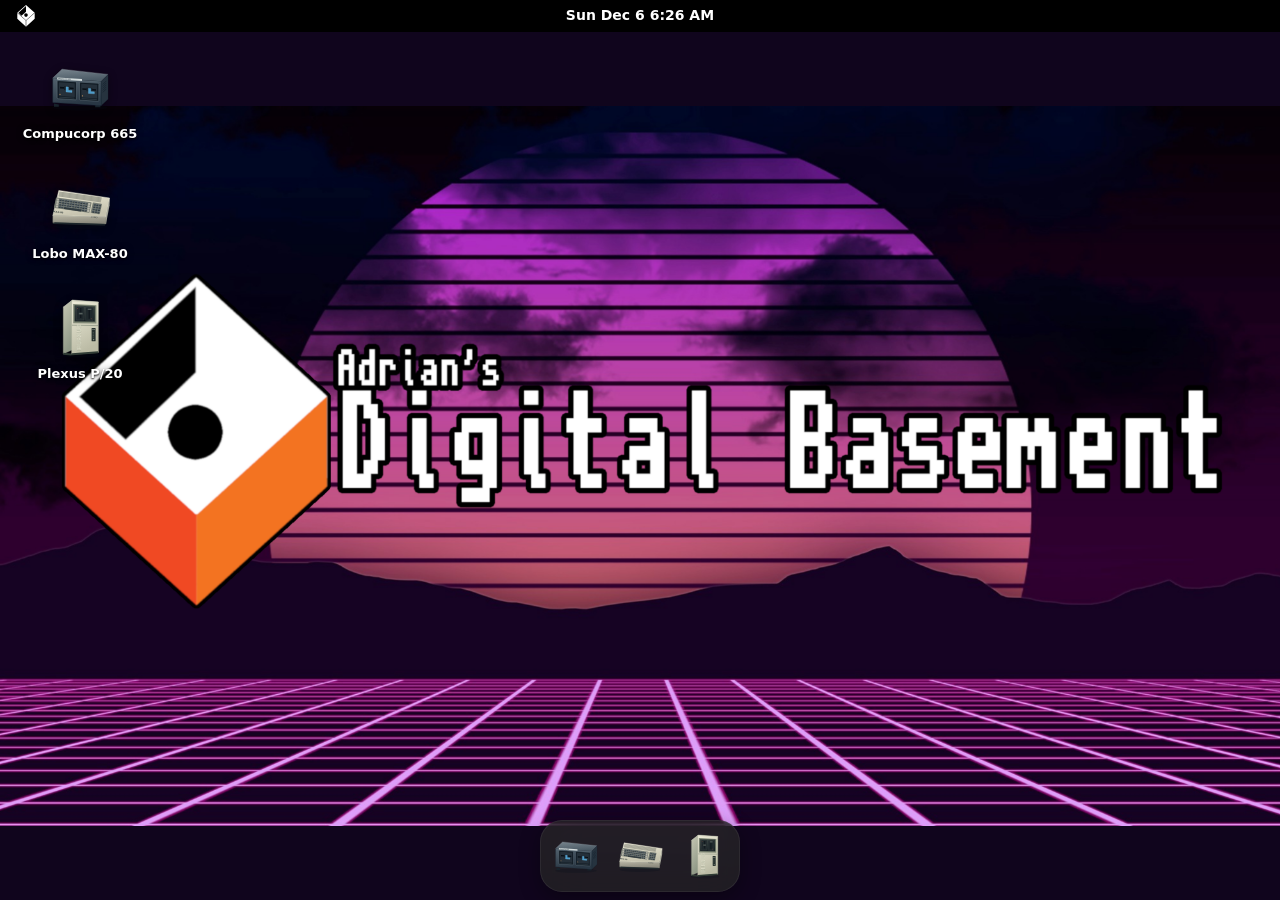
==== index.html @ 2258a59b "Replace sound and power icons with top-left basement menu" ====
<!doctype html>
<html lang="en">
<head>
  <meta charset="utf-8">
  <meta name="viewport" content="width=device-width, initial-scale=1, viewport-fit=cover">
  <meta name="color-scheme" content="dark">
  <meta name="description" content="A desktop of vintage computer emulators that run in your browser.">
  <title>ADB Web Emulators</title>
  <link rel="icon" href="icons/favicon.svg" type="image/svg+xml">
  <link rel="stylesheet" href="css/desktop.css">
  <script type="module" src="js/desktop.js"></script>
</head>
<body>
  <header id="topbar">
    <div class="topbar-start">
      <button id="tray-btn" class="topbar-pill brand-menu" type="button" aria-haspopup="menu" aria-controls="system-menu" aria-expanded="false" aria-label="Adrian's Digital Basement menu" title="Adrian's Digital Basement">
        <svg viewBox="0 0 64 80" aria-hidden="true">
          <path fill="currentColor" fill-rule="evenodd" d="M32 3 61 29v20L32 76 3 49V29Z M7 29 32 7v19L17 39Z M38 37a6 6 0 1 0-12 0 6 6 0 0 0 12 0Z M4 29l28 25.2L60 29v1.8L32.8 55.1V74h-1.6V55.1L4 30.8Z"/>
        </svg>
      </button>
    </div>
    <div class="topbar-center">
      <time id="clock" class="topbar-pill"></time>
    </div>
  </header>

  <main id="desktop">
    <div id="desktop-icons" role="group" aria-label="Emulators"></div>
    <div id="windows"></div>
    <p id="desktop-message" hidden></p>
  </main>

  <div id="dock-wrap">
    <nav id="dock" aria-label="Dock">
      <div id="dock-apps"></div>
    </nav>
  </div>
  <div id="dock-reveal" aria-hidden="true"></div>

  <div id="system-menu" hidden role="menu">
    <button type="button" role="menuitem" data-cmd="about">
      <svg viewBox="0 0 16 16" aria-hidden="true"><circle cx="8" cy="8" r="6.25" fill="none" stroke="currentColor" stroke-width="1.5"/><path d="M8 7.25v4" stroke="currentColor" stroke-width="1.6" stroke-linecap="round"/><circle cx="8" cy="4.9" r="1" fill="currentColor"/></svg>
      About
    </button>
    <button type="button" role="menuitem" data-cmd="reset-layout">
      <svg viewBox="0 0 16 16" aria-hidden="true"><rect x="2" y="2.5" width="12" height="11" rx="2" fill="none" stroke="currentColor" stroke-width="1.5"/><path d="M2 6h12" stroke="currentColor" stroke-width="1.5"/></svg>
      Reset window layout
    </button>
    <button type="button" role="menuitem" data-cmd="close-all">
      <svg viewBox="0 0 16 16" aria-hidden="true"><path d="M4 4l8 8M12 4l-8 8" stroke="currentColor" stroke-width="1.7" stroke-linecap="round"/></svg>
      Close all windows
    </button>
  </div>

  <dialog id="about-dialog">
    <form method="dialog" class="about">
      <button class="hb-btn about-close" value="close" aria-label="Close">
        <svg viewBox="0 0 16 16" aria-hidden="true"><path d="M4.5 4.5l7 7M11.5 4.5l-7 7"/></svg>
      </button>
      <img src="icons/favicon.svg" alt="" width="96" height="96">
      <h2>ADB Web Emulators</h2>
      <p class="about-sub">Vintage computers, running in your browser</p>
      <ul id="about-apps" class="about-list"></ul>
      <p class="about-foot"><a href="https://github.com/k6lcm/adb-web-emus" target="_blank" rel="noopener">Source on GitHub</a></p>
    </form>
  </dialog>

  <template id="window-tpl">
    <section class="window" role="dialog">
      <div class="window-frame">
        <header class="headerbar">
          <div class="hb-start">
            <button class="hb-btn flat" type="button" data-action="reload" title="Restart emulator" aria-label="Restart emulator">
              <svg viewBox="0 0 16 16" aria-hidden="true"><path d="M13 8a5 5 0 1 1-1.46-3.54M13 2.75V5.5h-2.75"/></svg>
            </button>
            <button class="hb-btn flat" type="button" data-action="newtab" title="Open in new tab" aria-label="Open in new tab">
              <svg viewBox="0 0 16 16" aria-hidden="true"><path d="M9.5 2.75h3.75V6.5M13.25 2.75 7.5 8.5M11.5 9.5v3.75h-8.75V4.5H6.5"/></svg>
            </button>
          </div>
          <div class="hb-title"><img class="hb-icon" alt="" width="18" height="18"><span></span></div>
          <div class="hb-end">
            <button class="hb-btn round" type="button" data-action="minimize" title="Minimize" aria-label="Minimize">
              <svg viewBox="0 0 16 16" aria-hidden="true"><path d="M4.5 11h7"/></svg>
            </button>
            <button class="hb-btn round" type="button" data-action="maximize" title="Maximize" aria-label="Maximize">
              <svg class="icon-max" viewBox="0 0 16 16" aria-hidden="true"><rect x="4.25" y="4.25" width="7.5" height="7.5" rx="1"/></svg>
              <svg class="icon-restore" viewBox="0 0 16 16" aria-hidden="true"><rect x="3.5" y="5.75" width="6.75" height="6.75" rx="1"/><path d="M6 3.5h5.5a1 1 0 0 1 1 1V10"/></svg>
            </button>
            <button class="hb-btn round" type="button" data-action="close" title="Close" aria-label="Close">
              <svg viewBox="0 0 16 16" aria-hidden="true"><path d="M4.75 4.75l6.5 6.5M11.25 4.75l-6.5 6.5"/></svg>
            </button>
          </div>
        </header>
        <div class="window-body">
          <iframe allow="autoplay; fullscreen; gamepad; clipboard-write" referrerpolicy="same-origin"></iframe>
        </div>
      </div>
      <div class="rz" data-dir="n"></div><div class="rz" data-dir="s"></div>
      <div class="rz" data-dir="e"></div><div class="rz" data-dir="w"></div>
      <div class="rz" data-dir="ne"></div><div class="rz" data-dir="nw"></div>
      <div class="rz" data-dir="se"></div><div class="rz" data-dir="sw"></div>
    </section>
  </template>
</body>
</html>
---- css/desktop.css ----
/* ADB Web Emulators: GNOME / libadwaita-style desktop shell (dark). */

:root {
  --topbar-h: 32px;
  --accent: #3584e4;
  --accent-soft: rgba(53, 132, 228, 0.35);
  --fg: #ffffff;
  --fg-dim: rgba(255, 255, 255, 0.72);
  --window-bg: #1e1e1e;
  --headerbar-bg: #303030;
  --headerbar-backdrop: #242424;
  --popover-bg: #383838;
  --radius-window: 12px;
  --shadow-window: 0 0 0 1px rgba(0, 0, 0, 0.75), 0 2px 4px rgba(0, 0, 0, 0.35), 0 12px 36px rgba(0, 0, 0, 0.55);
  --shadow-window-backdrop: 0 0 0 1px rgba(0, 0, 0, 0.75), 0 2px 6px rgba(0, 0, 0, 0.35);
  --font: "Adwaita Sans", Cantarell, Inter, system-ui, -apple-system, "Segoe UI", Roboto, sans-serif;
}

* { box-sizing: border-box; }

html, body {
  margin: 0;
  height: 100%;
  overflow: hidden;
  overscroll-behavior: none;
}

body {
  font: 14px/1.4 var(--font);
  color: var(--fg);
  background: #10051d;
  -webkit-font-smoothing: antialiased;
  user-select: none;
  -webkit-user-select: none;
}

button {
  font: inherit;
  color: inherit;
  background: none;
  border: 0;
  padding: 0;
  cursor: default;
}

button:focus-visible,
input:focus-visible,
a:focus-visible {
  outline: 2px solid rgba(53, 132, 228, 0.8);
  outline-offset: 1px;
}

svg { display: block; }

/* While dragging/resizing, iframes must not swallow pointer events. */
body.wm-busy iframe { pointer-events: none; }
body.wm-busy { cursor: grabbing; }

/* ---------- Top bar ---------- */

#topbar {
  position: fixed;
  inset: 0 0 auto 0;
  height: var(--topbar-h);
  display: grid;
  grid-template-columns: 1fr auto 1fr;
  align-items: center;
  padding: 0 4px;
  background: #000;
  font-weight: 700;
  z-index: 100000;
}

.topbar-center { grid-column: 2; justify-self: center; }
.topbar-start { grid-column: 1; grid-row: 1; justify-self: start; }

.topbar-pill {
  display: flex;
  align-items: center;
  gap: 10px;
  height: 24px;
  padding: 0 12px;
  border-radius: 999px;
  white-space: nowrap;
  transition: background-color 120ms;
}

button.topbar-pill:hover,
#clock:hover { background: rgba(255, 255, 255, 0.17); }
button.topbar-pill.active { background: rgba(255, 255, 255, 0.25); }

.brand-menu { height: 28px; padding: 0 12px; border-radius: 6px; }
.brand-menu svg { width: 20px; height: 24px; }

/* ---------- Desktop + icons ---------- */

#desktop {
  position: fixed;
  inset: var(--topbar-h) 0 0 0;
  background: #10051d url("images/adb-wallpaper.png") center / contain no-repeat;
}

#desktop-icons {
  position: absolute;
  top: 16px;
  left: 16px;
  display: grid;
  grid-auto-flow: column;
  grid-template-rows: repeat(auto-fill, 112px);
  gap: 8px;
  max-height: calc(100% - 120px);
}

.desktop-icon {
  width: 128px;
  height: 112px;
  display: flex;
  flex-direction: column;
  align-items: center;
  gap: 6px;
  padding: 8px 4px;
  border-radius: 10px;
  text-align: center;
  font-size: 13px;
  font-weight: 600;
  text-shadow: 0 1px 2px rgba(0, 0, 0, 0.9), 0 0 6px rgba(0, 0, 0, 0.5);
}

.desktop-icon img {
  width: 64px;
  height: 64px;
  filter: drop-shadow(0 2px 4px rgba(0, 0, 0, 0.45));
}

.desktop-icon span {
  line-height: 1.2;
  white-space: nowrap;
}

.desktop-icon:hover { background: rgba(255, 255, 255, 0.1); }
.desktop-icon.selected { background: var(--accent-soft); }

#desktop-message {
  position: absolute;
  inset: auto 0 45% 0;
  text-align: center;
  color: var(--fg-dim);
  font-size: 16px;
}

/* ---------- Windows ---------- */

#windows { position: absolute; inset: 0; pointer-events: none; }

.window {
  position: fixed;
  min-width: 320px;
  min-height: 200px;
  pointer-events: auto;
  border-radius: var(--radius-window);
  box-shadow: var(--shadow-window-backdrop);
  transition: opacity 160ms ease, transform 200ms cubic-bezier(0.25, 0.46, 0.45, 0.94), box-shadow 160ms;
  animation: window-open 200ms cubic-bezier(0.25, 0.46, 0.45, 0.94);
}

@keyframes window-open {
  from { opacity: 0; transform: scale(0.94); }
}

.window.focused { box-shadow: var(--shadow-window); }

.window.minimized {
  opacity: 0;
  visibility: hidden;
  transform: translateY(40%) scale(0.5);
  pointer-events: none;
  transition: opacity 180ms ease, transform 220ms ease, visibility 0s 220ms;
}

.window.maximized,
body.mobile .window {
  left: 0 !important;
  top: var(--topbar-h) !important;
  width: 100% !important;
  height: calc(100% - var(--topbar-h)) !important;
  border-radius: 0;
}

.window-frame {
  position: absolute;
  inset: 0;
  display: flex;
  flex-direction: column;
  overflow: hidden;
  border-radius: inherit;
  background: var(--window-bg);
}

.headerbar {
  flex: 0 0 46px;
  display: grid;
  grid-template-columns: 1fr auto 1fr;
  align-items: center;
  gap: 6px;
  padding: 0 8px;
  background: var(--headerbar-backdrop);
  box-shadow: inset 0 -1px rgba(0, 0, 0, 0.36);
  touch-action: none;
}

.window.focused .headerbar { background: var(--headerbar-bg); }

.hb-start, .hb-end { display: flex; align-items: center; gap: 6px; }
.hb-end { justify-self: end; gap: 12px; padding-right: 4px; }

.hb-title {
  display: flex;
  align-items: center;
  gap: 8px;
  min-width: 0;
  font-weight: 700;
  color: var(--fg-dim);
}

.window.focused .hb-title { color: var(--fg); }
.hb-title span { overflow: hidden; text-overflow: ellipsis; white-space: nowrap; }

.hb-btn svg {
  width: 16px;
  height: 16px;
  fill: none;
  stroke: currentColor;
  stroke-width: 1.6;
  stroke-linecap: round;
  stroke-linejoin: round;
}

.hb-btn.flat {
  width: 34px;
  height: 34px;
  display: grid;
  place-items: center;
  border-radius: 6px;
  color: var(--fg-dim);
}

.window.focused .hb-btn.flat { color: var(--fg); }
.hb-btn.flat:hover { background: rgba(255, 255, 255, 0.1); }
.hb-btn.flat:active { background: rgba(255, 255, 255, 0.16); }

.hb-btn.round {
  width: 24px;
  height: 24px;
  display: grid;
  place-items: center;
  border-radius: 50%;
  background: rgba(255, 255, 255, 0.1);
}

.hb-btn.round:hover { background: rgba(255, 255, 255, 0.15); }
.hb-btn.round:active { background: rgba(255, 255, 255, 0.3); }

.icon-restore { display: none !important; }
.window.maximized .icon-max { display: none !important; }
.window.maximized .icon-restore { display: block !important; }

body.mobile [data-action="minimize"],
body.mobile [data-action="maximize"] { display: none; }

.window-body {
  position: relative;
  flex: 1 1 auto;
  background: #000;
}

.window-body iframe {
  position: absolute;
  inset: 0;
  width: 100%;
  height: 100%;
  border: 0;
  display: block;
  background: #000;
}

/* Resize handles sit just outside the frame. */
.rz { position: absolute; z-index: 2; }
.rz[data-dir="n"]  { top: -4px; left: 10px; right: 10px; height: 8px; cursor: ns-resize; }
.rz[data-dir="s"]  { bottom: -4px; left: 10px; right: 10px; height: 8px; cursor: ns-resize; }
.rz[data-dir="e"]  { right: -4px; top: 10px; bottom: 10px; width: 8px; cursor: ew-resize; }
.rz[data-dir="w"]  { left: -4px; top: 10px; bottom: 10px; width: 8px; cursor: ew-resize; }
.rz[data-dir="ne"] { top: -4px; right: -4px; width: 16px; height: 16px; cursor: nesw-resize; }
.rz[data-dir="sw"] { bottom: -4px; left: -4px; width: 16px; height: 16px; cursor: nesw-resize; }
.rz[data-dir="nw"] { top: -4px; left: -4px; width: 16px; height: 16px; cursor: nwse-resize; }
.rz[data-dir="se"] { bottom: -4px; right: -4px; width: 16px; height: 16px; cursor: nwse-resize; }
.window.maximized .rz, body.mobile .rz { display: none; }

/* ---------- Dock ---------- */

#dock-wrap {
  position: fixed;
  left: 0;
  right: 0;
  bottom: 0;
  display: flex;
  justify-content: center;
  padding-bottom: 8px;
  pointer-events: none;
  z-index: 90000;
}

#dock {
  display: flex;
  align-items: center;
  gap: 4px;
  padding: 6px;
  border-radius: 22px;
  background: rgba(36, 36, 36, 0.78);
  -webkit-backdrop-filter: blur(24px) saturate(1.4);
  backdrop-filter: blur(24px) saturate(1.4);
  box-shadow: 0 0 0 1px rgba(255, 255, 255, 0.06) inset, 0 6px 20px rgba(0, 0, 0, 0.35);
  pointer-events: auto;
  transition: transform 260ms cubic-bezier(0.25, 0.46, 0.45, 0.94), opacity 200ms;
}

#dock.hidden {
  transform: translateY(calc(100% + 16px));
  opacity: 0;
  pointer-events: none;
}

#dock-apps { display: flex; gap: 4px; }

.dock-item {
  position: relative;
  width: 60px;
  height: 60px;
  display: grid;
  place-items: center;
  border-radius: 14px;
  transition: background-color 120ms;
}

.dock-item:hover { background: rgba(255, 255, 255, 0.12); }
.dock-item:active { background: rgba(255, 255, 255, 0.2); }
.dock-item img { width: 48px; height: 48px; }

.dock-dot {
  position: absolute;
  bottom: 1px;
  left: 50%;
  width: 5px;
  height: 5px;
  margin-left: -2.5px;
  border-radius: 50%;
  background: #fff;
  opacity: 0;
  transition: opacity 150ms, width 150ms, margin-left 150ms, border-radius 150ms;
}

.dock-item.running .dock-dot { opacity: 0.8; }
.dock-item.focused .dock-dot { opacity: 1; width: 14px; margin-left: -7px; border-radius: 3px; }


#dock-reveal {
  position: fixed;
  left: 0;
  right: 0;
  bottom: 0;
  height: 6px;
  z-index: 89999;
  display: none;
}

body.dock-autohidden #dock-reveal { display: block; }

/* ---------- Desktop menu ---------- */

#system-menu {
  position: fixed;
  top: calc(var(--topbar-h) + 6px);
  left: 8px;
  z-index: 100001;
  width: 260px;
  padding: 10px;
  border-radius: 22px;
  background: var(--popover-bg);
  box-shadow: 0 0 0 1px rgba(0, 0, 0, 0.6), 0 8px 28px rgba(0, 0, 0, 0.5);
  display: flex;
  flex-direction: column;
  gap: 2px;
  animation: pop-in 140ms ease;
}

#system-menu[hidden] { display: none; }

@keyframes pop-in { from { opacity: 0; transform: translateY(-6px) scale(0.98); } }

#system-menu button {
  display: flex;
  align-items: center;
  gap: 12px;
  height: 40px;
  padding: 0 14px;
  border-radius: 12px;
  text-align: left;
}

#system-menu button:hover { background: rgba(255, 255, 255, 0.1); }
#system-menu svg { width: 16px; height: 16px; }

/* ---------- About dialog ---------- */

#about-dialog {
  width: min(640px, calc(100vw - 32px));
  max-height: calc(100dvh - 32px);
  padding: 0;
  border: 0;
  border-radius: 14px;
  color: var(--fg);
  background: #2e2e32;
  box-shadow: 0 0 0 1px rgba(0, 0, 0, 0.7), 0 16px 48px rgba(0, 0, 0, 0.6);
}

#about-dialog::backdrop { background: rgba(0, 0, 0, 0.4); }

.about {
  position: relative;
  display: flex;
  flex-direction: column;
  align-items: center;
  padding: 36px 24px 20px;
  text-align: center;
}

.about h2 { margin: 16px 0 2px; font-size: 20px; }
.about-sub { margin: 0 0 20px; color: var(--fg-dim); }

.about-close {
  position: absolute;
  top: 10px;
  right: 10px;
  width: 24px;
  height: 24px;
  display: grid;
  place-items: center;
  border-radius: 50%;
  background: rgba(255, 255, 255, 0.1);
}

.about-close:hover { background: rgba(255, 255, 255, 0.15); }

.about-list {
  list-style: none;
  width: 100%;
  margin: 0;
  padding: 0;
  border-radius: 12px;
  background: rgba(255, 255, 255, 0.06);
  box-shadow: 0 0 0 1px rgba(0, 0, 0, 0.3);
  text-align: left;
  user-select: text;
}

.about-list > li {
  display: flex;
  align-items: center;
  gap: 12px;
  padding: 10px 14px;
}

.about-list > li + li { border-top: 1px solid rgba(0, 0, 0, 0.3); }
.about-list img { width: 32px; height: 32px; flex: none; }
.about-list .meta { display: flex; flex-direction: column; min-width: 0; }
.about-list .meta b { font-weight: 600; }
.about-list .meta small { color: var(--fg-dim); font-size: 12px; overflow-wrap: anywhere; }

.about a { color: #78aeed; text-decoration: none; }
.about a:hover { text-decoration: underline; }
.about-foot { margin: 18px 0 0; }

/* ---------- Mobile ---------- */

body.mobile #desktop-icons {
  left: 0;
  right: 0;
  justify-content: center;
  grid-auto-flow: row;
  grid-template-columns: repeat(auto-fill, 128px);
  grid-template-rows: none;
}

body.mobile .headerbar { flex-basis: 42px; }

@media (prefers-reduced-motion: reduce) {
  *, *::before, *::after { animation: none !important; transition: none !important; }
}

/* Videos open inside the desktop with a direct YouTube fallback. */
.machine-videos { margin-top: 12px; }
.video-heading { cursor: pointer; font-size: 12px; font-weight: 700; color: #9fcaff; }
.video-list { list-style: none; margin: 6px 0 0; padding: 0; }
.video-list li { margin: 0 0 12px; }
.video-list li:last-child { margin-bottom: 0; }
.video-list a { display: block; line-height: 1.4; }
.video-list small { display: block; margin-top: 2px; }
.video-window .window-body { display: flex; flex-direction: column; }
.video-window .window-body iframe { position: static; flex: 1; min-height: 0; height: auto; }
.video-fallback { flex: none; padding: 8px 12px; background: #242429; color: #9fcaff; font-size: 12px; }
.video-window [hidden] { display: none; }
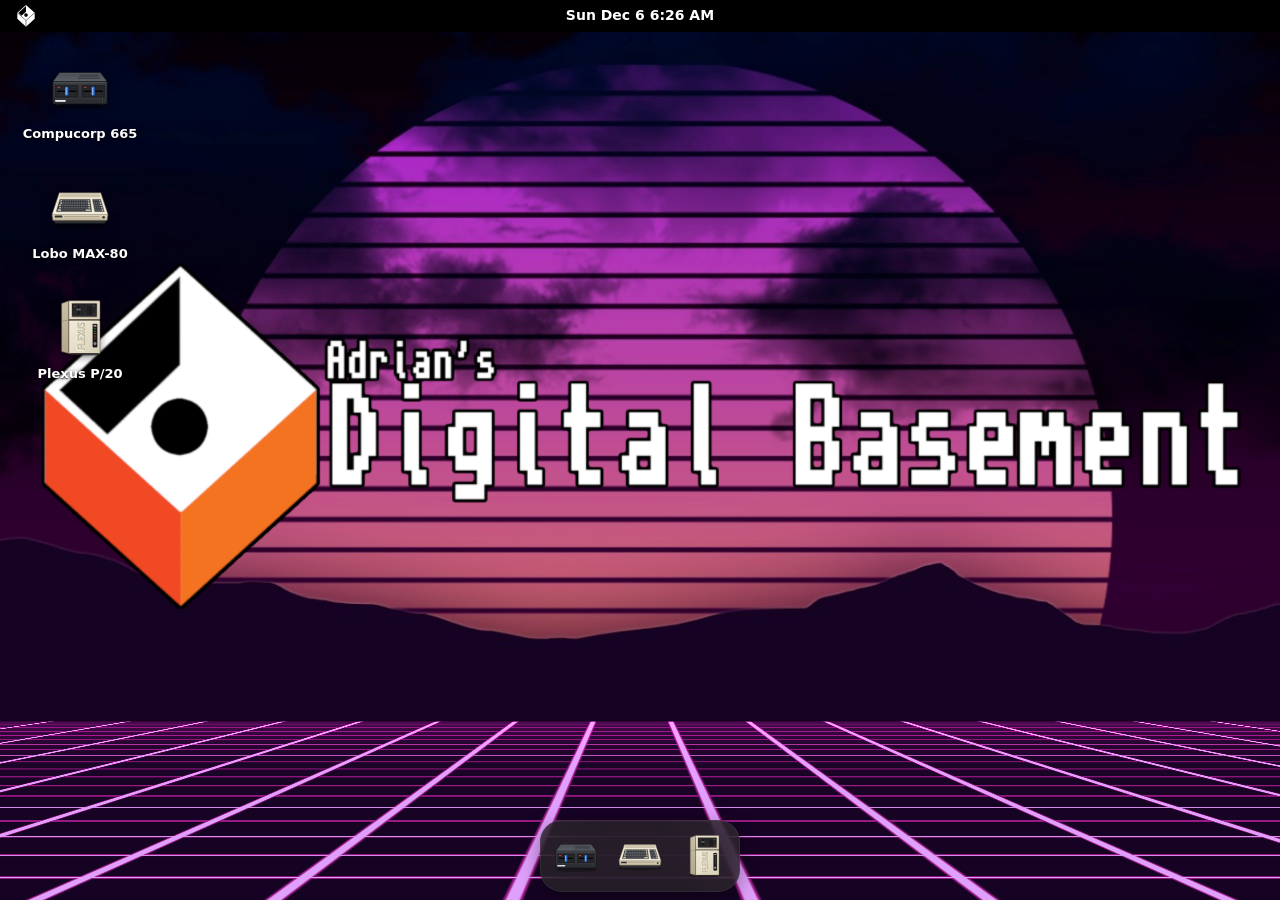
==== commit dd435e6c: "Publish web app from a9eabefbfae0461984b034b153a79cb8744b1b37" ====
--- a/index.html
+++ b/index.html
@@ -6,7 +6,7 @@
   <meta name="color-scheme" content="dark">
   <meta name="description" content="A desktop of vintage computer emulators that run in your browser.">
   <title>ADB Web Emulators</title>
-  <link rel="icon" href="icons/favicon.svg" type="image/svg+xml">
+  <link rel="icon" href="icons/favicon.png" type="image/png">
   <link rel="stylesheet" href="css/desktop.css">
   <script type="module" src="js/desktop.js"></script>
 </head>
@@ -57,7 +57,7 @@
       <button class="hb-btn about-close" value="close" aria-label="Close">
         <svg viewBox="0 0 16 16" aria-hidden="true"><path d="M4.5 4.5l7 7M11.5 4.5l-7 7"/></svg>
       </button>
-      <img src="icons/favicon.svg" alt="" width="96" height="96">
+      <img src="icons/basement.png" alt="Adrian's Digital Basement logo" width="96" height="127">
       <h2>ADB Web Emulators</h2>
       <p class="about-sub">Vintage computers, running in your browser</p>
       <ul id="about-apps" class="about-list"></ul>
--- a/css/desktop.css
+++ b/css/desktop.css
@@ -97,7 +97,19 @@
 #desktop {
   position: fixed;
   inset: var(--topbar-h) 0 0 0;
-  background: #10051d url("images/adb-wallpaper.png") center / contain no-repeat;
+  background: #10051d;
+}
+
+/* Static still, used only when the WebGL wallpaper can't run. */
+#desktop.wallpaper-static { background: #10051d url("images/adb-wallpaper.png") center / cover no-repeat; }
+
+#wallpaper {
+  position: absolute;
+  inset: 0;
+  width: 100%;
+  height: 100%;
+  display: block;
+  pointer-events: none;
 }
 
 #desktop-icons {
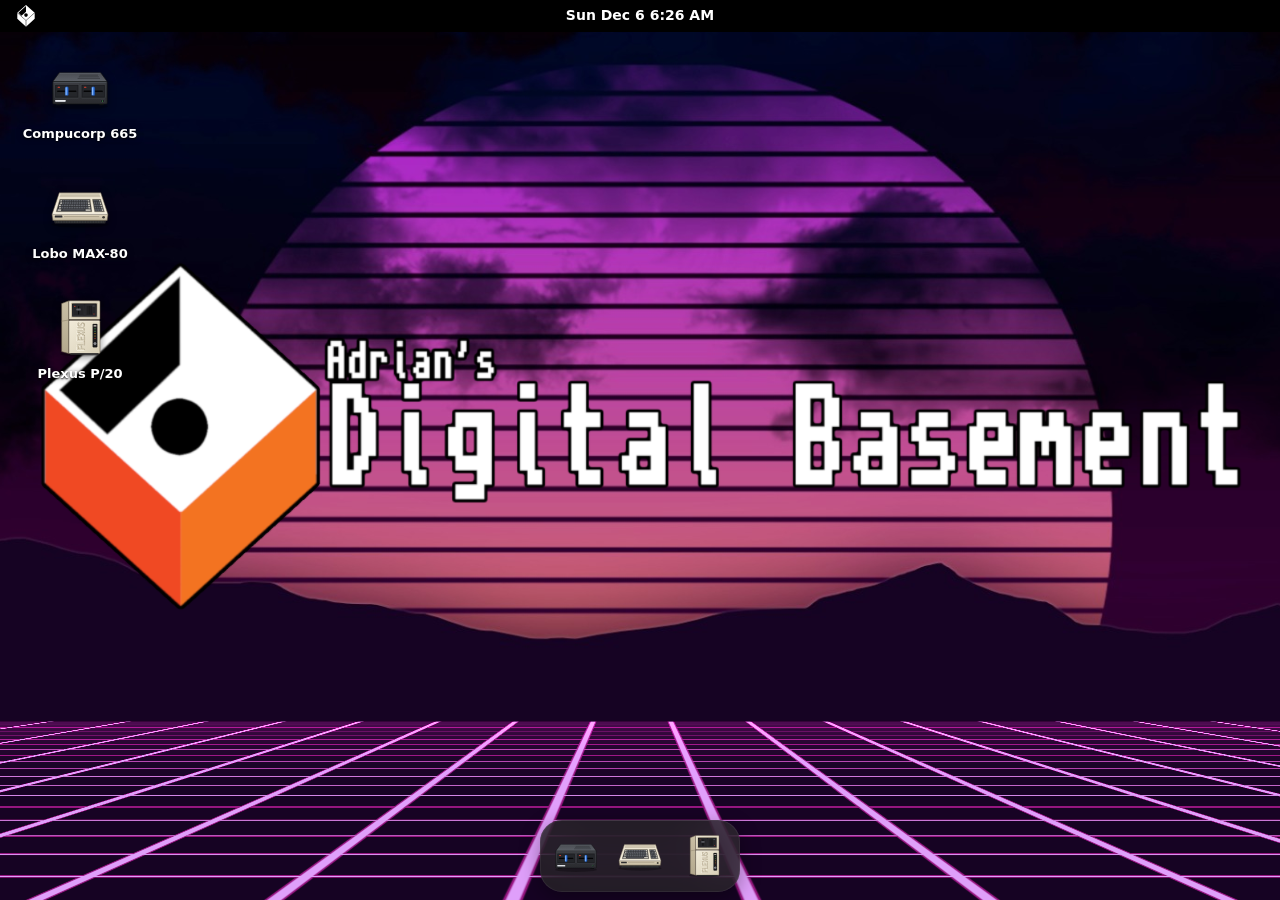
==== commit 7db00c77: "Publish web app from e58a16def2043572cfdd29ab76e233718502c906" ====
--- a/index.html
+++ b/index.html
@@ -8,7 +8,7 @@
   <title>ADB Web Emulators</title>
   <link rel="icon" href="icons/favicon.png" type="image/png">
   <link rel="stylesheet" href="css/desktop.css">
-  <script type="module" src="js/desktop.js"></script>
+  <script type="module" src="js/desktop.js?v=2"></script>
 </head>
 <body>
   <header id="topbar">
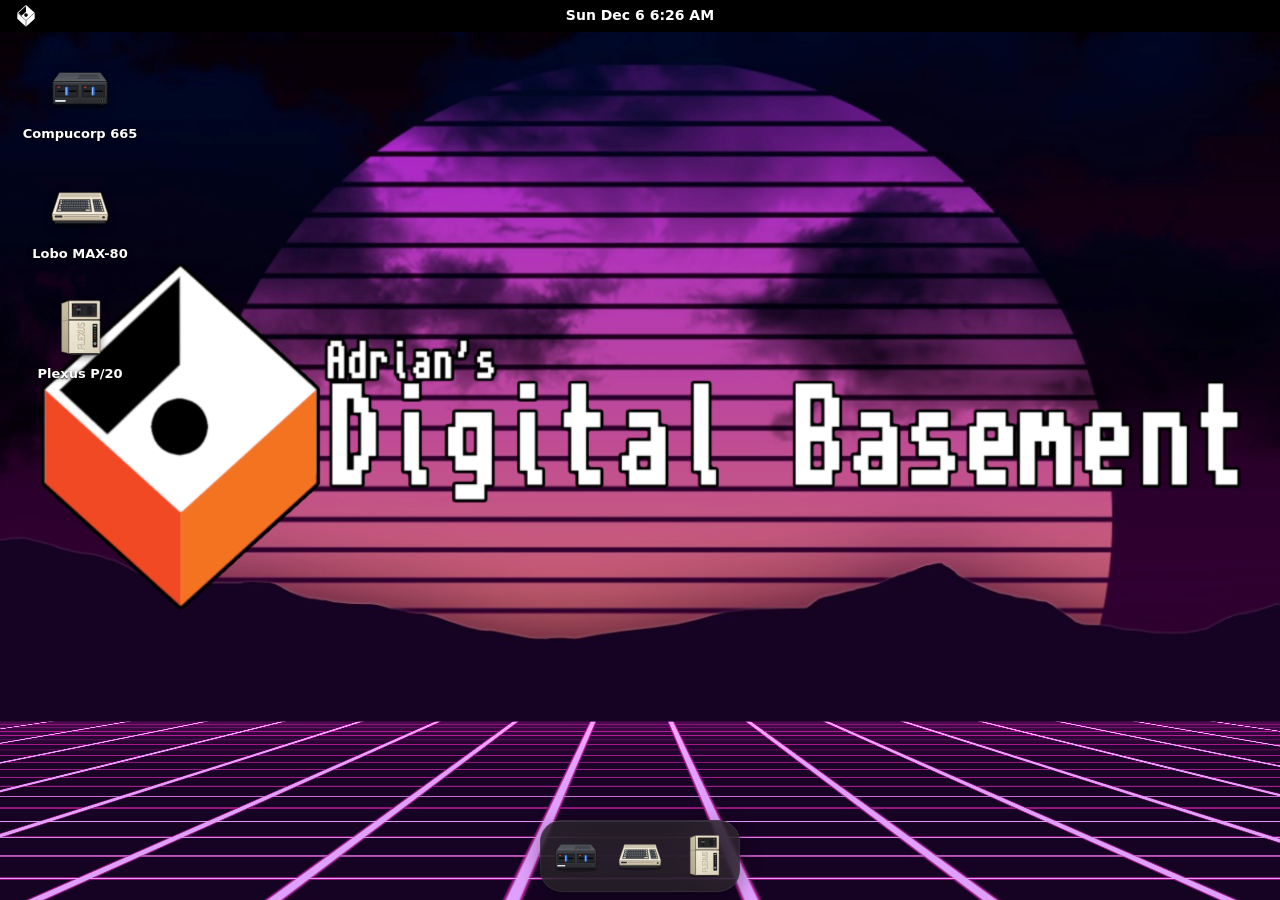
==== commit 2bc0678b: "Publish web app from b14a006cc4b042287be3b9e9e3edc7e01155b5e0" ====
--- a/index.html
+++ b/index.html
@@ -8,7 +8,7 @@
   <title>ADB Web Emulators</title>
   <link rel="icon" href="icons/favicon.png" type="image/png">
   <link rel="stylesheet" href="css/desktop.css">
-  <script type="module" src="js/desktop.js?v=2"></script>
+  <script type="module" src="js/desktop.js?v=3"></script>
 </head>
 <body>
   <header id="topbar">
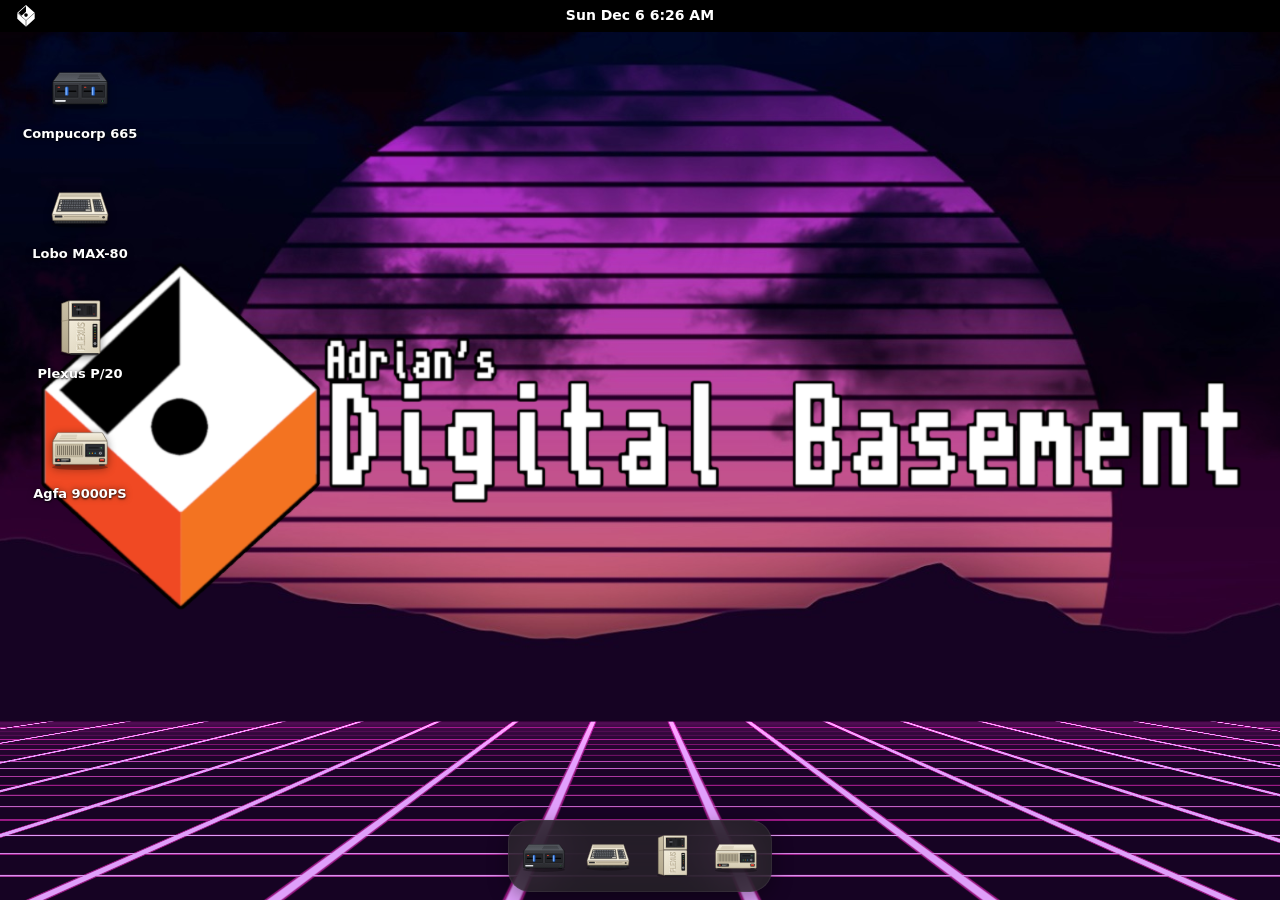
==== commit 086177f5: "Publish web app from 13b132174d66eb9343108221271e548de6518b0a" ====
--- a/index.html
+++ b/index.html
@@ -8,7 +8,7 @@
   <title>ADB Web Emulators</title>
   <link rel="icon" href="icons/favicon.png" type="image/png">
   <link rel="stylesheet" href="css/desktop.css">
-  <script type="module" src="js/desktop.js?v=3"></script>
+  <script type="module" src="js/desktop.js?v=4"></script>
 </head>
 <body>
   <header id="topbar">
@@ -61,6 +61,7 @@
       <h2>ADB Web Emulators</h2>
       <p class="about-sub">Vintage computers, running in your browser</p>
       <ul id="about-apps" class="about-list"></ul>
+      <p id="about-updated" class="about-updated" hidden></p>
       <p class="about-foot"><a href="https://github.com/k6lcm/adb-web-emus" target="_blank" rel="noopener">Source on GitHub</a></p>
     </form>
   </dialog>
--- a/css/desktop.css
+++ b/css/desktop.css
@@ -489,7 +489,8 @@
 
 .about a { color: #78aeed; text-decoration: none; }
 .about a:hover { text-decoration: underline; }
-.about-foot { margin: 18px 0 0; }
+.about-foot { margin: 12px 0 0; }
+.about-updated { margin: 18px 0 0; color: var(--fg-dim); font-size: 12px; font-variant-numeric: tabular-nums; user-select: text; }
 
 /* ---------- Mobile ---------- */
 
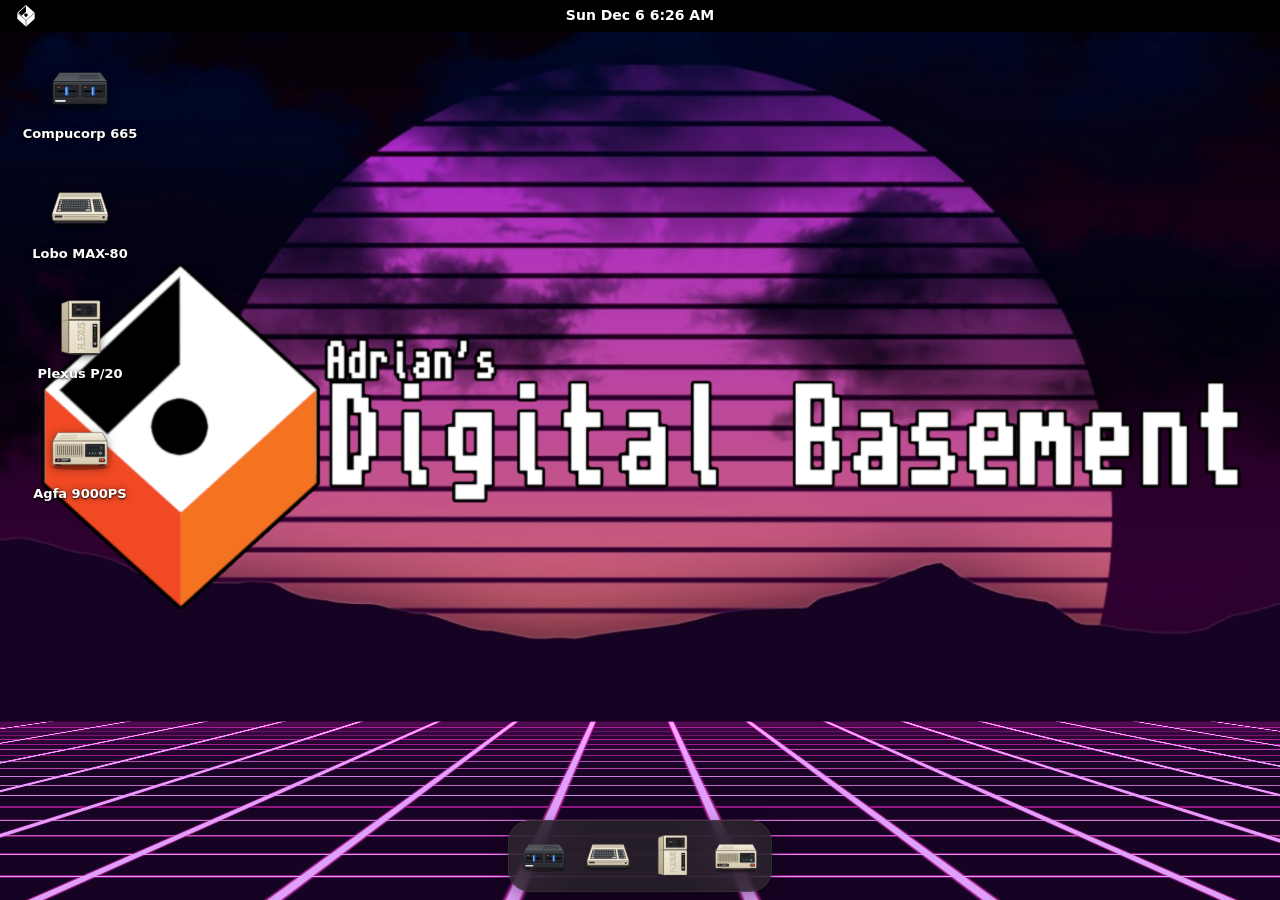
==== commit 236510d1: "Publish web app from fadfdd9b6ada12071d226f9e26f03fedb7c14d81" ====
--- a/index.html
+++ b/index.html
@@ -8,7 +8,7 @@
   <title>ADB Web Emulators</title>
   <link rel="icon" href="icons/favicon.png" type="image/png">
   <link rel="stylesheet" href="css/desktop.css">
-  <script type="module" src="js/desktop.js?v=4"></script>
+  <script type="module" src="js/desktop.js?v=5"></script>
 </head>
 <body>
   <header id="topbar">
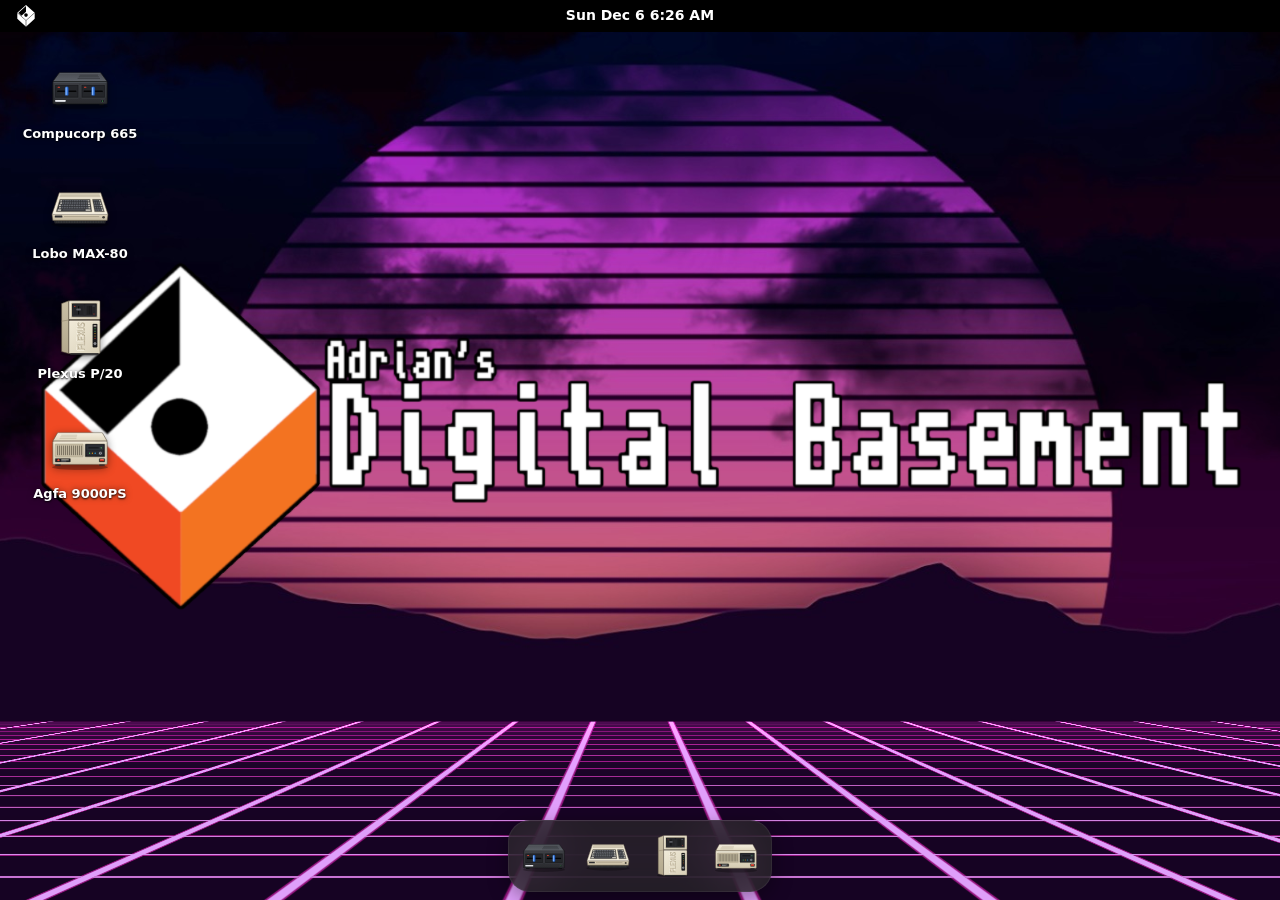
==== commit 149a55e7: "Publish web app from 13a663ade13c041171ac3feaa307b0bef3087d92" ====
--- a/index.html
+++ b/index.html
@@ -8,7 +8,7 @@
   <title>ADB Web Emulators</title>
   <link rel="icon" href="icons/favicon.png" type="image/png">
   <link rel="stylesheet" href="css/desktop.css">
-  <script type="module" src="js/desktop.js?v=5"></script>
+  <script type="module" src="js/desktop.js?v=6"></script>
 </head>
 <body>
   <header id="topbar">
